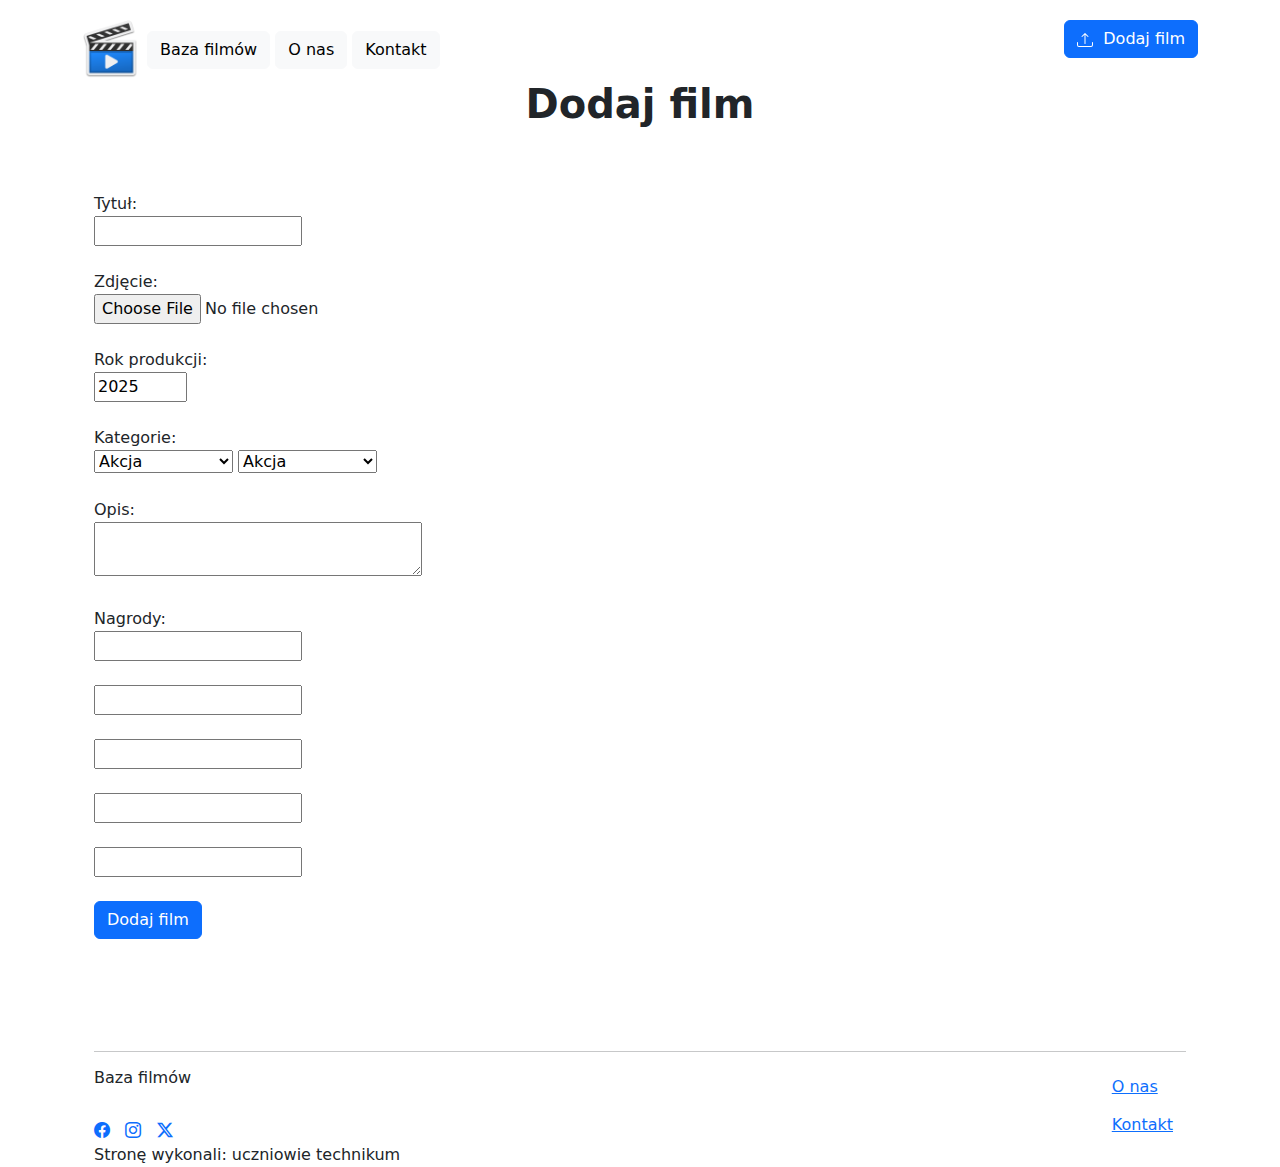
==== dodawanieFilmu.html @ c71b981d "Add files via upload" ====
<!DOCTYPE html>
<html lang="pl">
<head>
    <meta charset="UTF-8">
    <meta name="viewport" content="width=device-width, initial-scale=1.0">
    <title>Baza filmów</title>
    <link rel="shortcut icon" href="movie.png" type="image/x-icon">
    <link rel="stylesheet" href="style.css">
    <link href="https://cdn.jsdelivr.net/npm/bootstrap@5.3.3/dist/css/bootstrap.min.css" rel="stylesheet" 
    integrity="sha384-QWTKZyjpPEjISv5WaRU9OFeRpok6YctnYmDr5pNlyT2bRjXh0JMhjY6hW+ALEwIH" crossorigin="anonymous">
    <link href="https://cdn.jsdelivr.net/npm/bootstrap-icons/font/bootstrap-icons.css" rel="stylesheet">

</head>
<body>
    <div class="container">
        <header>

            <div id="TopLeft">
                <a href="index.html"><img src="movie.png" alt="logo" width="60" height="60"></a>
                <a href="index.html"><button type="button" class="btn btn-light">Baza filmów</button></a>
                <a href="o-nas.html"><button type="button" class="btn btn-light">O nas</button></a>
                <a href="kontakt.html"><button type="button" class="btn btn-light">Kontakt</button></a>
            </div>

            <div id="TopRight">
                <a class="icon-link icon-link-hover" style="--bs-icon-link-transform: translate3d(0, -.125rem, 0);" href="dodawanieFilmu.html">
                    <button type="button" class="btn btn-primary">
                    <svg xmlns="http://www.w3.org/2000/svg" width="16" height="16" fill="currentColor" class="bi bi-upload" viewBox="0 0 16 16">
                        <path d="M.5 9.9a.5.5 0 0 1 .5.5v2.5a1 1 0 0 0 1 1h12a1 1 0 0 0 1-1v-2.5a.5.5 0 0 1 1 0v2.5a2 2 0 0 1-2 2H2a2 2 0 0 1-2-2v-2.5a.5.5 0 0 1 .5-.5"/>
                        <path d="M7.646 1.146a.5.5 0 0 1 .708 0l3 3a.5.5 0 0 1-.708.708L8.5 2.707V11.5a.5.5 0 0 1-1 0V2.707L5.354 4.854a.5.5 0 1 1-.708-.708z"/>
                      </svg>
                      &nbsp;Dodaj film
                    </button>
                  </a>
            </div>

        </header>

        <div class="container mt-4 search-div">
            <div class="d-flex justify-content-center mt-3">
                <h1 class="fw-bold">Dodaj film</h1>
            </div>
        </div>

        <main>
            <div class="container">
                <form action="">
                    <label for="title">Tytuł: </label><br>
                    <input type="text" name="nowy film" id="title" required><br><br>
                    <label for="image">Zdjęcie: </label><br>
                    <input type="file" name="image" id="image" placeholder="https://example/img/nazwa.jpg" pattern="https://.*" size="30" required><br><br>
                    <label for="prodYear">Rok produkcji: </label><br>
                    <input type="number" name="nowy film" id="prodYear" min="1900" max="2099" step="1" value="2025" required ><br><br>
                    <label for="category1">Kategorie:</label><br>
                    <select name="category1" id="category1">
                        <option value="Akcja">Akcja</option> 
                        <option value="Dramat">Dramat</option>
                        <option value="Komedia">Komedia</option>
                        <option value="Horror">Horror</option>
                        <option value="Sci-Fi">Sci-Fi</option>
                        <option value="Przygodowy">Przygodowy</option>
                        <option value="Animacja">Animacja</option>
                        <option value="Thriller">Thriller</option>
                        <option value="Fantasy">Fantasy</option>
                        <option value="Romans">Romans</option>
                        <option value="Dokumentalny">Dokumentalny</option>
                        <option value="Musical">Musical</option>
                        <option value="Historyczny">Historyczny</option>
                        <option value="Western">Western</option>
                        <option value="Kryminał">Kryminał</option>
                    </select>
                    <select name="category2" id="category2">
                        <option value="Akcja">Akcja</option> 
                        <option value="Dramat">Dramat</option>
                        <option value="Komedia">Komedia</option>
                        <option value="Horror">Horror</option>
                        <option value="Sci-Fi">Sci-Fi</option>
                        <option value="Przygodowy">Przygodowy</option>
                        <option value="Animacja">Animacja</option>
                        <option value="Thriller">Thriller</option>
                        <option value="Fantasy">Fantasy</option>
                        <option value="Romans">Romans</option>
                        <option value="Dokumentalny">Dokumentalny</option>
                        <option value="Musical">Musical</option>
                        <option value="Historyczny">Historyczny</option>
                        <option value="Western">Western</option>
                        <option value="Kryminał">Kryminał</option>
                    </select><br><br>
                    <label for="description">Opis:</label><br>
                    <textarea name="description" id="description"></textarea><br><br>
                    <label for="awards">Nagrody: </label><br>
                    <input type="text" name="award1" id="award1"><br><br>
                    <input type="text" name="award2" id="award2"><br><br>
                    <input type="text" name="award3" id="award3"><br><br>
                    <input type="text" name="award4" id="award4"><br><br>
                    <input type="text" name="award5" id="award5"><br><br>
                    <button type="submit" class="btn btn-primary">Dodaj film</button>
                </form>
            </div>
        </main>

        <footer class="container mt-4">
            <br><br><br>
            <hr>
    
            <div id="BottomLeft">
                <a href="index.html" id="BazaFilmow"><h6>Baza filmów</h6></a><br>
                <a href="https://www.facebook.com/" target="_blank"><i class="bi bi-facebook"></i></a> &nbsp;
                <a href="https://www.instagram.com/" target="_blank"><i class="bi bi-instagram"></i></a> &nbsp;
                <a href="https://x.com/" target="_blank"><i class="bi bi-twitter-x"></i></a><br>
                Stronę wykonali: uczniowie technikum
            </div>
    
            <div id="BottomRight">
            <a href="o-nas.html"><button type="button" class="btn btn-link">O nas</button></a><br>
            <a href="kontakt.html"><button type="button" class="btn btn-link">Kontakt</button></a><br>
            </div>
    
        </footer>

    </div>
    
</body>
</html>
---- style.css ----
body{
    overflow-y: scroll;
}

header{
    margin-top: 20px;
}

#TopLeft{
    float: left;
}
#TopRight{
    float: right;
}
.search-div{
    clear: both;
}
.search-bar {
    background-color: #f8f9fa !important; 
    border-radius: 20px;
    max-width: 400px;
    position: relative;
}

.search-bar input {
    border-radius: 20px !important;
    background-color: #f8f9fa !important; 
    border: none; 
}

.search-bar input:focus {
    border-radius: 20px !important;
    background-color: #f8f9fa !important; 
    box-shadow: none !important; 
    outline: none !important; 
}

.search-bar .input-group-text {
    border-radius: 20px !important;
    background-color: #f8f9fa !important; 
    border: none;
}
.dropdown {
    position: relative; 
}

#categoryList {
    clear: both;
    position: absolute;
    top: 100%;
    left: 0;
    background-color: white;
    border-radius: 5px;
    box-shadow: 0px 4px 6px rgba(0, 0, 0, 0.1);
    padding: 10px;
    min-width: 150px;
    z-index: 9999; 
    display: none;
    border: 2px solid black;
}


#categoryList a {
    display: block;
    padding: 8px 12px;
    text-decoration: none;
    color: black;
}

#categoryList a:hover {
    background-color: #f0f0f0;
}


#lens{
    border: none;
    background-color: #f8f9fa;
}



main{
    margin-top: 5%;
}


.OddMovies{
    float: left;
}
.MovieH5{
    float: left;
}
.MovieControls{
    float: right;
    border: none;
    background-color: white;
    margin: 1%;
}

.OddMovieDesc{
    float: right ;
}

.EvenMovies{
    clear: both;
    float: right;
}
.EvenMoviesDesc{
    float: left;
}

.Movies {
    text-decoration: none;
    color: inherit;
}
.UserRatings{
    color: gold;
}

.rating input {
    display: none;
}
.rating label {
    font-size: 30px;
    color: gray;
    cursor: pointer;
}
.rating input:checked ~ label {
    color: gold;
}
.oceny{
    clear: both;
    text-align: center;
}
footer{
    clear: both;
    
}

#BottomLeft{
    clear: both;
    float: left;
}
#BazaFilmow{
    text-decoration: none;
    color: inherit;
}

#BottomRight{
    float: right;
}

.MoviePhotos{
    width: 100%;
    height: 50%;
}
#description{
    width: 30%;

}
#movPhoto {
    width:200px;
    height: 290px;
}
#yearSearch {
    text-align: center;
}
.OddMoviesSearch {
    float: left;
    margin-right: 30px;
}
.OddMoviesDescSearch {
    float: right;
}
#descPara {
    font-weight:600;
}
#cat1, #cat2 {
    font-weight: normal;
    text-align: center;
    font-size: 15px;
}
#filmTitle {
    text-align: center;
}
.container.OddMoviesSearch {
    float: left;
}
.container.OddMoviesDescSearch {
    float: right;
}
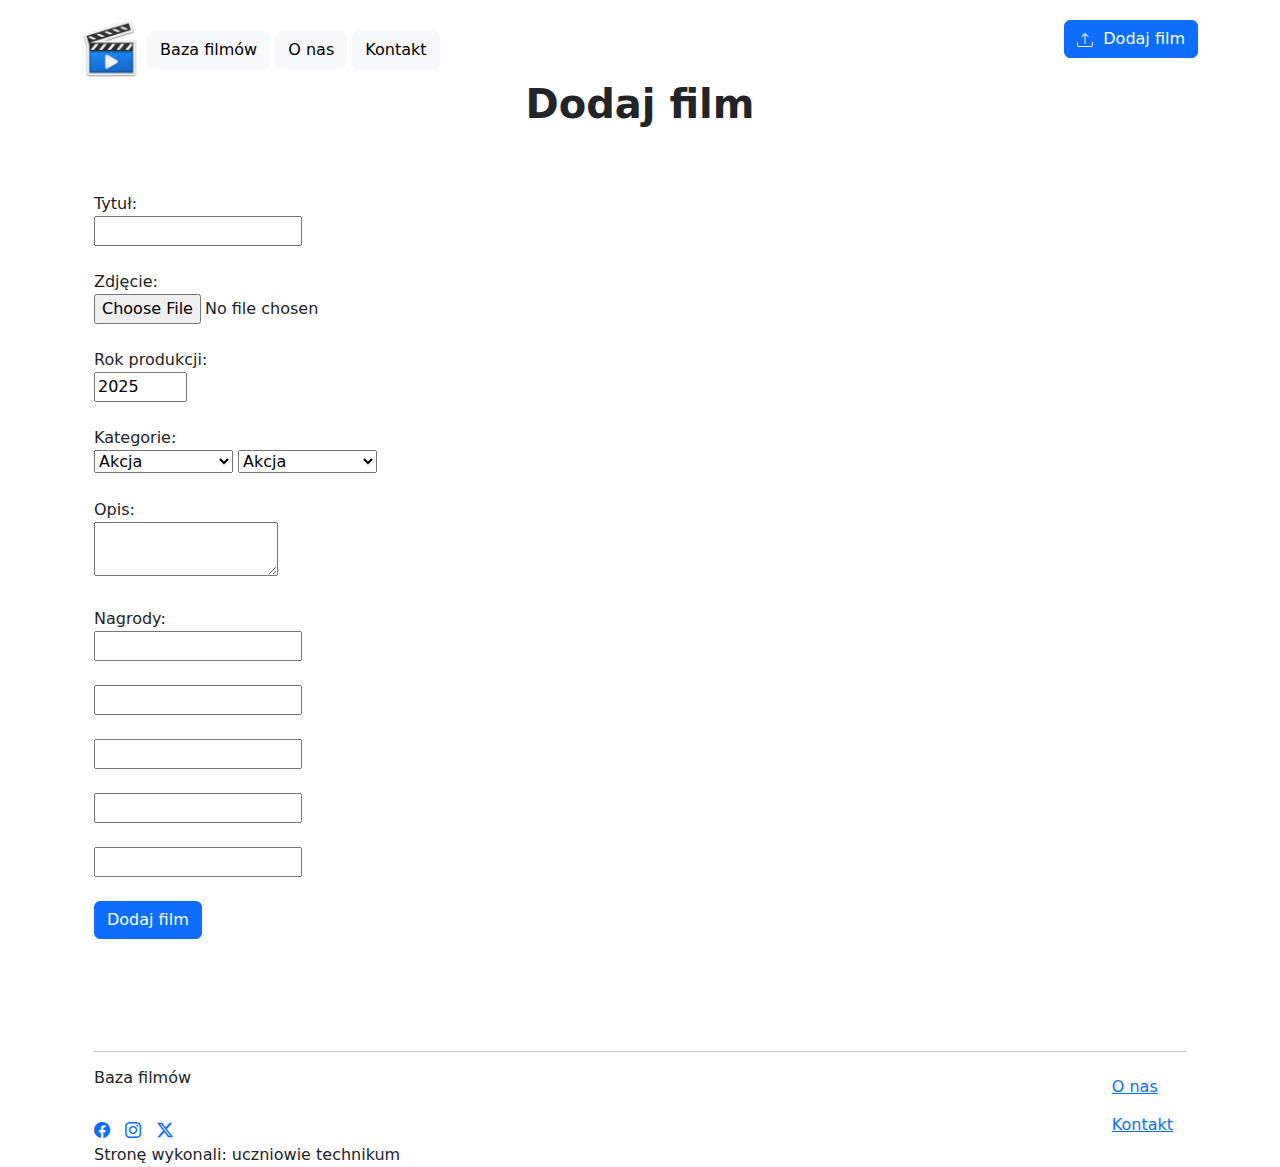
==== commit 500c15ed: "dynamic site content" ====
--- a/dodawanieFilmu.html
+++ b/dodawanieFilmu.html
@@ -1,124 +1,124 @@
-<!DOCTYPE html>
-<html lang="pl">
-<head>
-    <meta charset="UTF-8">
-    <meta name="viewport" content="width=device-width, initial-scale=1.0">
-    <title>Baza filmów</title>
-    <link rel="shortcut icon" href="movie.png" type="image/x-icon">
-    <link rel="stylesheet" href="style.css">
-    <link href="https://cdn.jsdelivr.net/npm/bootstrap@5.3.3/dist/css/bootstrap.min.css" rel="stylesheet" 
-    integrity="sha384-QWTKZyjpPEjISv5WaRU9OFeRpok6YctnYmDr5pNlyT2bRjXh0JMhjY6hW+ALEwIH" crossorigin="anonymous">
-    <link href="https://cdn.jsdelivr.net/npm/bootstrap-icons/font/bootstrap-icons.css" rel="stylesheet">
-
-</head>
-<body>
-    <div class="container">
-        <header>
-
-            <div id="TopLeft">
-                <a href="index.html"><img src="movie.png" alt="logo" width="60" height="60"></a>
-                <a href="index.html"><button type="button" class="btn btn-light">Baza filmów</button></a>
-                <a href="o-nas.html"><button type="button" class="btn btn-light">O nas</button></a>
-                <a href="kontakt.html"><button type="button" class="btn btn-light">Kontakt</button></a>
-            </div>
-
-            <div id="TopRight">
-                <a class="icon-link icon-link-hover" style="--bs-icon-link-transform: translate3d(0, -.125rem, 0);" href="dodawanieFilmu.html">
-                    <button type="button" class="btn btn-primary">
-                    <svg xmlns="http://www.w3.org/2000/svg" width="16" height="16" fill="currentColor" class="bi bi-upload" viewBox="0 0 16 16">
-                        <path d="M.5 9.9a.5.5 0 0 1 .5.5v2.5a1 1 0 0 0 1 1h12a1 1 0 0 0 1-1v-2.5a.5.5 0 0 1 1 0v2.5a2 2 0 0 1-2 2H2a2 2 0 0 1-2-2v-2.5a.5.5 0 0 1 .5-.5"/>
-                        <path d="M7.646 1.146a.5.5 0 0 1 .708 0l3 3a.5.5 0 0 1-.708.708L8.5 2.707V11.5a.5.5 0 0 1-1 0V2.707L5.354 4.854a.5.5 0 1 1-.708-.708z"/>
-                      </svg>
-                      &nbsp;Dodaj film
-                    </button>
-                  </a>
-            </div>
-
-        </header>
-
-        <div class="container mt-4 search-div">
-            <div class="d-flex justify-content-center mt-3">
-                <h1 class="fw-bold">Dodaj film</h1>
-            </div>
-        </div>
-
-        <main>
-            <div class="container">
-                <form action="">
-                    <label for="title">Tytuł: </label><br>
-                    <input type="text" name="nowy film" id="title" required><br><br>
-                    <label for="image">Zdjęcie: </label><br>
-                    <input type="file" name="image" id="image" placeholder="https://example/img/nazwa.jpg" pattern="https://.*" size="30" required><br><br>
-                    <label for="prodYear">Rok produkcji: </label><br>
-                    <input type="number" name="nowy film" id="prodYear" min="1900" max="2099" step="1" value="2025" required ><br><br>
-                    <label for="category1">Kategorie:</label><br>
-                    <select name="category1" id="category1">
-                        <option value="Akcja">Akcja</option> 
-                        <option value="Dramat">Dramat</option>
-                        <option value="Komedia">Komedia</option>
-                        <option value="Horror">Horror</option>
-                        <option value="Sci-Fi">Sci-Fi</option>
-                        <option value="Przygodowy">Przygodowy</option>
-                        <option value="Animacja">Animacja</option>
-                        <option value="Thriller">Thriller</option>
-                        <option value="Fantasy">Fantasy</option>
-                        <option value="Romans">Romans</option>
-                        <option value="Dokumentalny">Dokumentalny</option>
-                        <option value="Musical">Musical</option>
-                        <option value="Historyczny">Historyczny</option>
-                        <option value="Western">Western</option>
-                        <option value="Kryminał">Kryminał</option>
-                    </select>
-                    <select name="category2" id="category2">
-                        <option value="Akcja">Akcja</option> 
-                        <option value="Dramat">Dramat</option>
-                        <option value="Komedia">Komedia</option>
-                        <option value="Horror">Horror</option>
-                        <option value="Sci-Fi">Sci-Fi</option>
-                        <option value="Przygodowy">Przygodowy</option>
-                        <option value="Animacja">Animacja</option>
-                        <option value="Thriller">Thriller</option>
-                        <option value="Fantasy">Fantasy</option>
-                        <option value="Romans">Romans</option>
-                        <option value="Dokumentalny">Dokumentalny</option>
-                        <option value="Musical">Musical</option>
-                        <option value="Historyczny">Historyczny</option>
-                        <option value="Western">Western</option>
-                        <option value="Kryminał">Kryminał</option>
-                    </select><br><br>
-                    <label for="description">Opis:</label><br>
-                    <textarea name="description" id="description"></textarea><br><br>
-                    <label for="awards">Nagrody: </label><br>
-                    <input type="text" name="award1" id="award1"><br><br>
-                    <input type="text" name="award2" id="award2"><br><br>
-                    <input type="text" name="award3" id="award3"><br><br>
-                    <input type="text" name="award4" id="award4"><br><br>
-                    <input type="text" name="award5" id="award5"><br><br>
-                    <button type="submit" class="btn btn-primary">Dodaj film</button>
-                </form>
-            </div>
-        </main>
-
-        <footer class="container mt-4">
-            <br><br><br>
-            <hr>
-    
-            <div id="BottomLeft">
-                <a href="index.html" id="BazaFilmow"><h6>Baza filmów</h6></a><br>
-                <a href="https://www.facebook.com/" target="_blank"><i class="bi bi-facebook"></i></a> &nbsp;
-                <a href="https://www.instagram.com/" target="_blank"><i class="bi bi-instagram"></i></a> &nbsp;
-                <a href="https://x.com/" target="_blank"><i class="bi bi-twitter-x"></i></a><br>
-                Stronę wykonali: uczniowie technikum
-            </div>
-    
-            <div id="BottomRight">
-            <a href="o-nas.html"><button type="button" class="btn btn-link">O nas</button></a><br>
-            <a href="kontakt.html"><button type="button" class="btn btn-link">Kontakt</button></a><br>
-            </div>
-    
-        </footer>
-
-    </div>
-    
-</body>
-</html>
+<!DOCTYPE html>
+<html lang="pl">
+<head>
+    <meta charset="UTF-8">
+    <meta name="viewport" content="width=device-width, initial-scale=1.0">
+    <title>Baza filmów</title>
+    <link rel="shortcut icon" href="movie.png" type="image/x-icon">
+    <link rel="stylesheet" href="style.css">
+    <link href="https://cdn.jsdelivr.net/npm/bootstrap@5.3.3/dist/css/bootstrap.min.css" rel="stylesheet" 
+    integrity="sha384-QWTKZyjpPEjISv5WaRU9OFeRpok6YctnYmDr5pNlyT2bRjXh0JMhjY6hW+ALEwIH" crossorigin="anonymous">
+    <link href="https://cdn.jsdelivr.net/npm/bootstrap-icons/font/bootstrap-icons.css" rel="stylesheet">
+
+</head>
+<body>
+    <div class="container">
+        <header>
+
+            <div id="TopLeft">
+                <a href="index.html"><img src="movie.png" alt="logo" width="60" height="60"></a>
+                <a href="index.html"><button type="button" class="btn btn-light">Baza filmów</button></a>
+                <a href="o-nas.html"><button type="button" class="btn btn-light">O nas</button></a>
+                <a href="kontakt.html"><button type="button" class="btn btn-light">Kontakt</button></a>
+            </div>
+
+            <div id="TopRight">
+                <a class="icon-link icon-link-hover" style="--bs-icon-link-transform: translate3d(0, -.125rem, 0);" href="dodawanieFilmu.html">
+                    <button type="button" class="btn btn-primary">
+                    <svg xmlns="http://www.w3.org/2000/svg" width="16" height="16" fill="currentColor" class="bi bi-upload" viewBox="0 0 16 16">
+                        <path d="M.5 9.9a.5.5 0 0 1 .5.5v2.5a1 1 0 0 0 1 1h12a1 1 0 0 0 1-1v-2.5a.5.5 0 0 1 1 0v2.5a2 2 0 0 1-2 2H2a2 2 0 0 1-2-2v-2.5a.5.5 0 0 1 .5-.5"/>
+                        <path d="M7.646 1.146a.5.5 0 0 1 .708 0l3 3a.5.5 0 0 1-.708.708L8.5 2.707V11.5a.5.5 0 0 1-1 0V2.707L5.354 4.854a.5.5 0 1 1-.708-.708z"/>
+                      </svg>
+                      &nbsp;Dodaj film
+                    </button>
+                  </a>
+            </div>
+
+        </header>
+
+        <div class="container mt-4 search-div">
+            <div class="d-flex justify-content-center mt-3">
+                <h1 class="fw-bold">Dodaj film</h1>
+            </div>
+        </div>
+
+        <main>
+            <div class="container">
+                <form action="">
+                    <label for="title">Tytuł: </label><br>
+                    <input type="text" name="nowy film" id="title" required><br><br>
+                    <label for="image">Zdjęcie: </label><br>
+                    <input type="file" name="image" id="image" placeholder="https://example/img/nazwa.jpg" pattern="https://.*" size="30" required><br><br>
+                    <label for="prodYear">Rok produkcji: </label><br>
+                    <input type="number" name="nowy film" id="prodYear" min="1900" max="2099" step="1" value="2025" required ><br><br>
+                    <label for="category1">Kategorie:</label><br>
+                    <select name="category1" id="category1">
+                        <option value="Akcja">Akcja</option> 
+                        <option value="Dramat">Dramat</option>
+                        <option value="Komedia">Komedia</option>
+                        <option value="Horror">Horror</option>
+                        <option value="Sci-Fi">Sci-Fi</option>
+                        <option value="Przygodowy">Przygodowy</option>
+                        <option value="Animacja">Animacja</option>
+                        <option value="Thriller">Thriller</option>
+                        <option value="Fantasy">Fantasy</option>
+                        <option value="Romans">Romans</option>
+                        <option value="Dokumentalny">Dokumentalny</option>
+                        <option value="Musical">Musical</option>
+                        <option value="Historyczny">Historyczny</option>
+                        <option value="Western">Western</option>
+                        <option value="Kryminał">Kryminał</option>
+                    </select>
+                    <select name="category2" id="category2">
+                        <option value="Akcja">Akcja</option> 
+                        <option value="Dramat">Dramat</option>
+                        <option value="Komedia">Komedia</option>
+                        <option value="Horror">Horror</option>
+                        <option value="Sci-Fi">Sci-Fi</option>
+                        <option value="Przygodowy">Przygodowy</option>
+                        <option value="Animacja">Animacja</option>
+                        <option value="Thriller">Thriller</option>
+                        <option value="Fantasy">Fantasy</option>
+                        <option value="Romans">Romans</option>
+                        <option value="Dokumentalny">Dokumentalny</option>
+                        <option value="Musical">Musical</option>
+                        <option value="Historyczny">Historyczny</option>
+                        <option value="Western">Western</option>
+                        <option value="Kryminał">Kryminał</option>
+                    </select><br><br>
+                    <label for="description">Opis:</label><br>
+                    <textarea name="description" id="description"></textarea><br><br>
+                    <label for="awards">Nagrody: </label><br>
+                    <input type="text" name="award1" id="award1"><br><br>
+                    <input type="text" name="award2" id="award2"><br><br>
+                    <input type="text" name="award3" id="award3"><br><br>
+                    <input type="text" name="award4" id="award4"><br><br>
+                    <input type="text" name="award5" id="award5"><br><br>
+                    <button type="submit" class="btn btn-primary">Dodaj film</button>
+                </form>
+            </div>
+        </main>
+
+        <footer class="container mt-4">
+            <br><br><br>
+            <hr>
+    
+            <div id="BottomLeft">
+                <a href="index.html" id="BazaFilmow"><h6>Baza filmów</h6></a><br>
+                <a href="https://www.facebook.com/" target="_blank"><i class="bi bi-facebook"></i></a> &nbsp;
+                <a href="https://www.instagram.com/" target="_blank"><i class="bi bi-instagram"></i></a> &nbsp;
+                <a href="https://x.com/" target="_blank"><i class="bi bi-twitter-x"></i></a><br>
+                Stronę wykonali: uczniowie technikum
+            </div>
+    
+            <div id="BottomRight">
+            <a href="o-nas.html"><button type="button" class="btn btn-link">O nas</button></a><br>
+            <a href="kontakt.html"><button type="button" class="btn btn-link">Kontakt</button></a><br>
+            </div>
+    
+        </footer>
+
+    </div>
+    
+</body>
+</html>
--- a/style.css
+++ b/style.css
@@ -1,191 +1,188 @@
-body{
-    overflow-y: scroll;
-}
-
-header{
-    margin-top: 20px;
-}
-
-#TopLeft{
-    float: left;
-}
-#TopRight{
-    float: right;
-}
-.search-div{
-    clear: both;
-}
-.search-bar {
-    background-color: #f8f9fa !important; 
-    border-radius: 20px;
-    max-width: 400px;
-    position: relative;
-}
-
-.search-bar input {
-    border-radius: 20px !important;
-    background-color: #f8f9fa !important; 
-    border: none; 
-}
-
-.search-bar input:focus {
-    border-radius: 20px !important;
-    background-color: #f8f9fa !important; 
-    box-shadow: none !important; 
-    outline: none !important; 
-}
-
-.search-bar .input-group-text {
-    border-radius: 20px !important;
-    background-color: #f8f9fa !important; 
-    border: none;
-}
-.dropdown {
-    position: relative; 
-}
-
-#categoryList {
-    clear: both;
-    position: absolute;
-    top: 100%;
-    left: 0;
-    background-color: white;
-    border-radius: 5px;
-    box-shadow: 0px 4px 6px rgba(0, 0, 0, 0.1);
-    padding: 10px;
-    min-width: 150px;
-    z-index: 9999; 
-    display: none;
-    border: 2px solid black;
-}
-
-
-#categoryList a {
-    display: block;
-    padding: 8px 12px;
-    text-decoration: none;
-    color: black;
-}
-
-#categoryList a:hover {
-    background-color: #f0f0f0;
-}
-
-
-#lens{
-    border: none;
-    background-color: #f8f9fa;
-}
-
-
-
-main{
-    margin-top: 5%;
-}
-
-
-.OddMovies{
-    float: left;
-}
-.MovieH5{
-    float: left;
-}
-.MovieControls{
-    float: right;
-    border: none;
-    background-color: white;
-    margin: 1%;
-}
-
-.OddMovieDesc{
-    float: right ;
-}
-
-.EvenMovies{
-    clear: both;
-    float: right;
-}
-.EvenMoviesDesc{
-    float: left;
-}
-
-.Movies {
-    text-decoration: none;
-    color: inherit;
-}
-.UserRatings{
-    color: gold;
-}
-
-.rating input {
-    display: none;
-}
-.rating label {
-    font-size: 30px;
-    color: gray;
-    cursor: pointer;
-}
-.rating input:checked ~ label {
-    color: gold;
-}
-.oceny{
-    clear: both;
-    text-align: center;
-}
-footer{
-    clear: both;
-    
-}
-
-#BottomLeft{
-    clear: both;
-    float: left;
-}
-#BazaFilmow{
-    text-decoration: none;
-    color: inherit;
-}
-
-#BottomRight{
-    float: right;
-}
-
-.MoviePhotos{
-    width: 100%;
-    height: 50%;
-}
-#description{
-    width: 30%;
-
-}
-#movPhoto {
-    width:200px;
-    height: 290px;
-}
-#yearSearch {
-    text-align: center;
-}
-.OddMoviesSearch {
-    float: left;
-    margin-right: 30px;
-}
-.OddMoviesDescSearch {
-    float: right;
-}
-#descPara {
-    font-weight:600;
-}
-#cat1, #cat2 {
-    font-weight: normal;
-    text-align: center;
-    font-size: 15px;
-}
-#filmTitle {
-    text-align: center;
-}
-.container.OddMoviesSearch {
-    float: left;
-}
-.container.OddMoviesDescSearch {
-    float: right;
-}+body{
+    overflow-y: scroll;
+}
+
+header{
+    margin-top: 20px;
+}
+
+#TopLeft{
+    float: left;
+}
+#TopRight{
+    float: right;
+}
+.search-div{
+    clear: both;
+}
+.search-bar {
+    background-color: #f8f9fa !important; 
+    border-radius: 20px;
+    max-width: 400px;
+    position: relative;
+}
+
+.search-bar input {
+    border-radius: 20px !important;
+    background-color: #f8f9fa !important; 
+    border: none; 
+}
+
+.search-bar input:focus {
+    border-radius: 20px !important;
+    background-color: #f8f9fa !important; 
+    box-shadow: none !important; 
+    outline: none !important; 
+}
+
+.search-bar .input-group-text {
+    border-radius: 20px !important;
+    background-color: #f8f9fa !important; 
+    border: none;
+}
+.dropdown {
+    position: relative; 
+}
+
+#categoryList {
+    clear: both;
+    position: absolute;
+    top: 100%;
+    left: 0;
+    background-color: white;
+    border-radius: 5px;
+    box-shadow: 0px 4px 6px rgba(0, 0, 0, 0.1);
+    padding: 10px;
+    min-width: 150px;
+    z-index: 9999; 
+    display: none;
+    border: 2px solid black;
+}
+
+
+#categoryList a {
+    display: block;
+    padding: 8px 12px;
+    text-decoration: none;
+    color: black;
+}
+
+#categoryList a:hover {
+    background-color: #f0f0f0;
+}
+
+
+#lens{
+    border: none;
+    background-color: #f8f9fa;
+}
+
+
+
+main{
+    margin-top: 5%;
+}
+
+
+.OddMovies{
+    float: left;
+    margin-right: 30px;
+}
+.MovieH5{
+    float: left;
+}
+.MovieControls{
+    float: right;
+    border: none;
+    background-color: white;
+    margin: 1%;
+}
+
+.OddMovieDesc{
+    float: right ;
+}
+
+.EvenMovies{
+    clear: both;
+    float: right;
+}
+.EvenMoviesDesc{
+    float: left;
+}
+
+.Movies {
+    text-decoration: none;
+    color: inherit;
+}
+.UserRatings{
+    color: gold;
+}
+
+.rating {
+    direction:ltr;
+    display: flex;
+    flex-direction: row-reverse;
+    justify-content: center;
+}
+
+.rating input {
+    display: none;
+}
+
+.rating label {
+    font-size: 2rem;
+    color: gray;
+    cursor: pointer;
+}
+
+.rating input:checked ~ label,
+.rating input:checked + label {
+    color: gold;
+}
+
+.rating label:hover,
+.rating label:hover ~ label {
+    color: gold;
+}
+.oceny{
+    clear: both;
+    text-align: center;
+}
+footer{
+    clear: both;
+    
+}
+
+#BottomLeft{
+    clear: both;
+    float: left;
+}
+#BazaFilmow{
+    text-decoration: none;
+    color: inherit;
+}
+
+#BottomRight{
+    float: right;
+}
+.MoviePhotos {
+    width:200px;
+    height: 290px;
+}
+.prodYear {
+    text-align: center;
+}
+
+.film-title {
+    text-align: center;
+    
+}
+.film-desc {
+    float: right;
+}
+.categories {
+    text-align: center;
+}
+.film-desc {
+    font-weight: 600;
+}
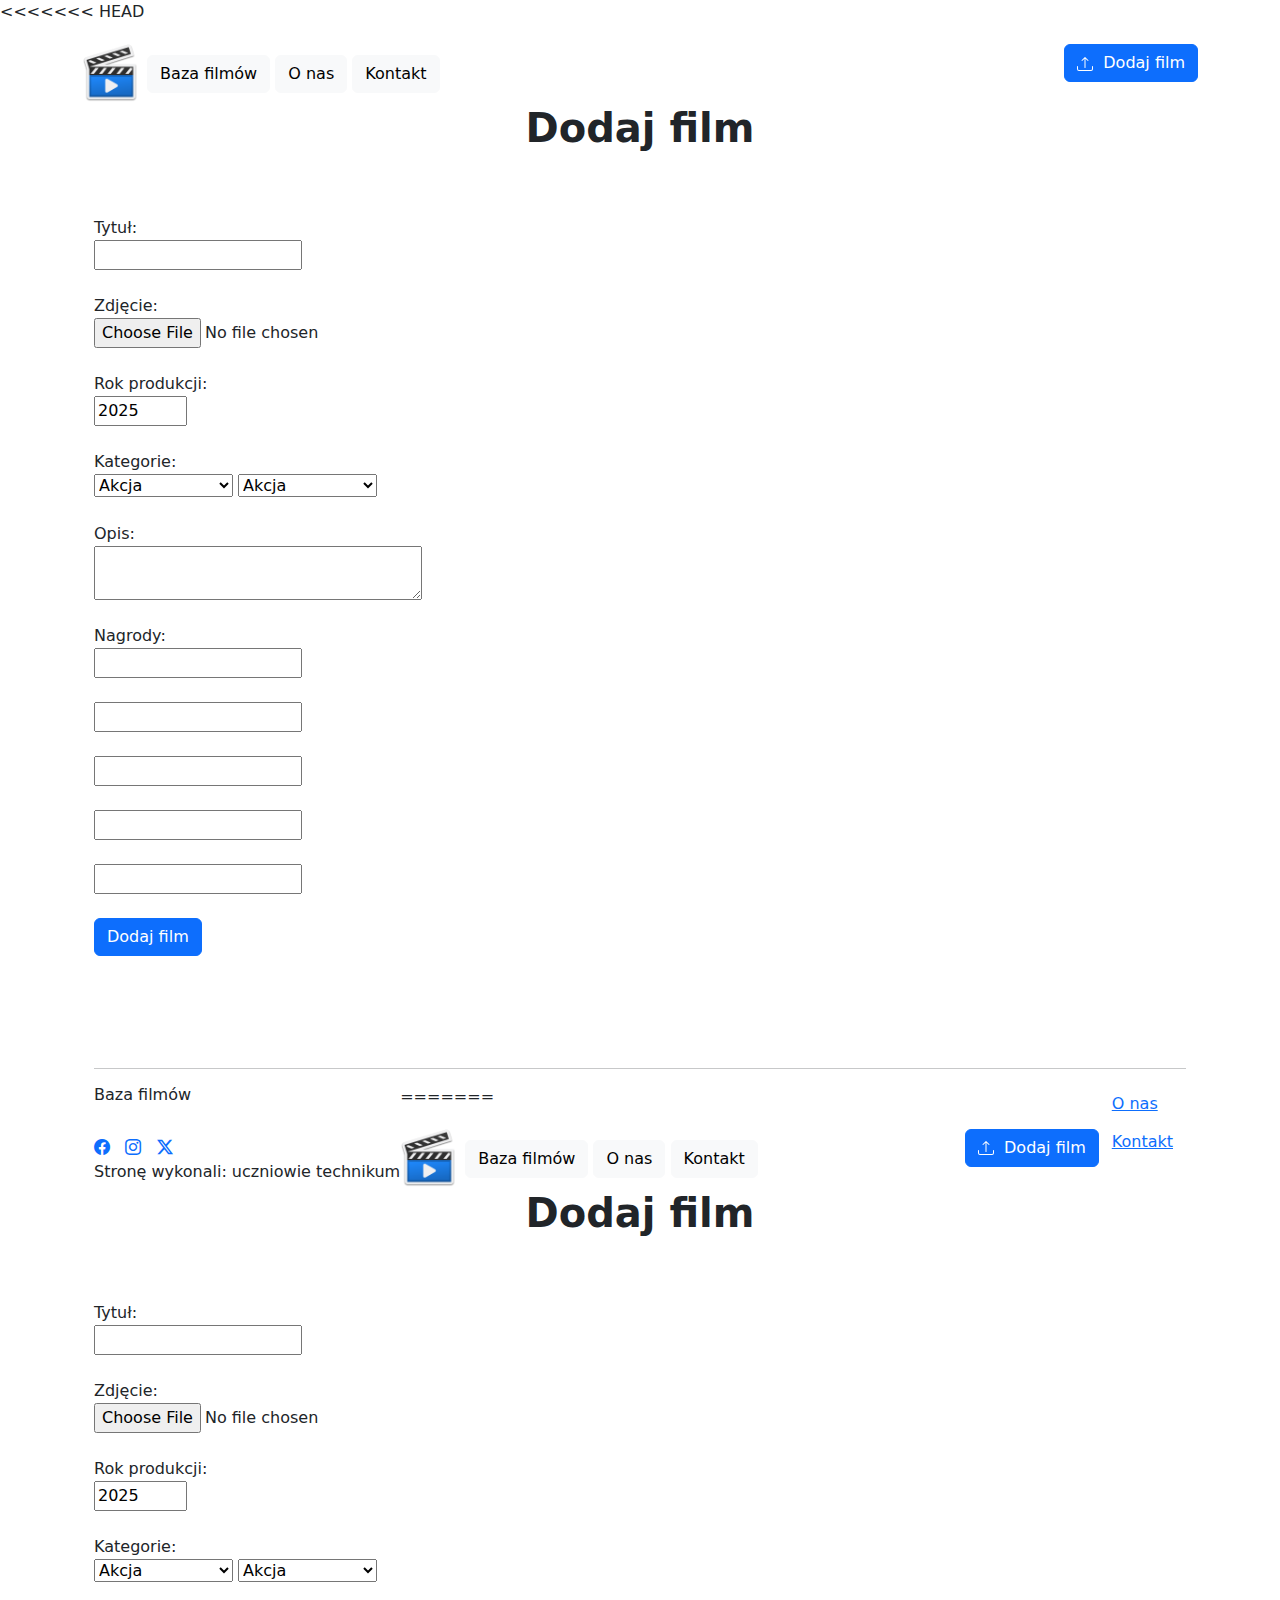
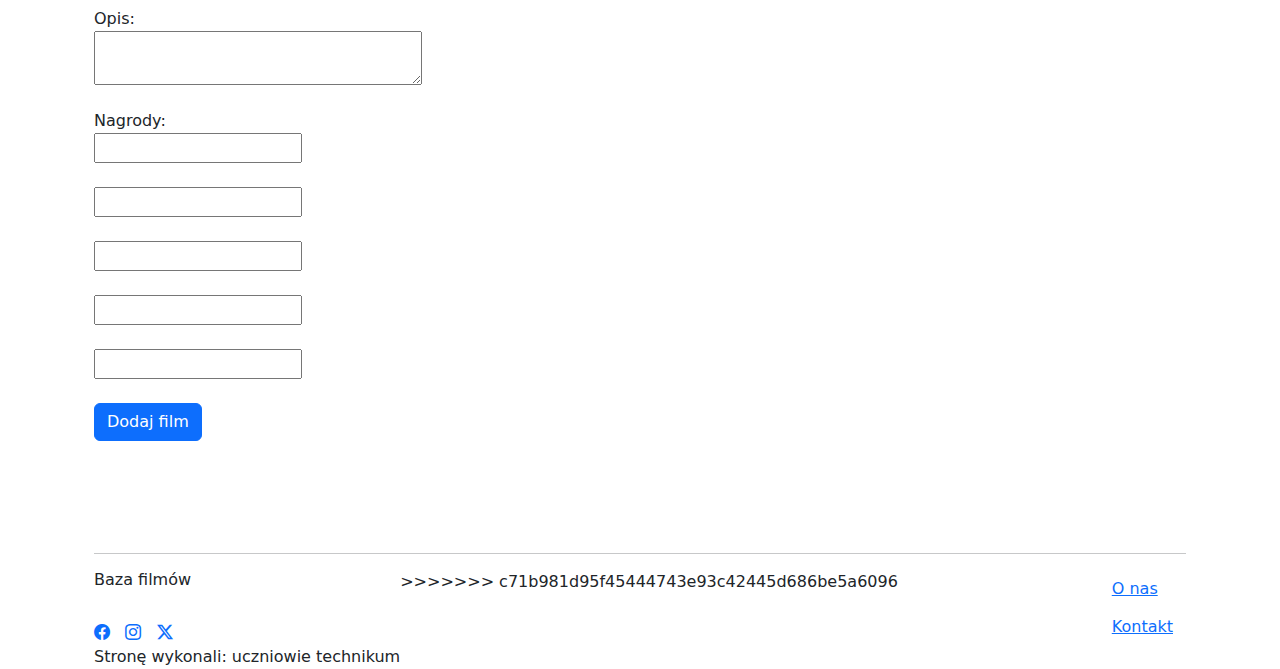
==== commit aaf53e19: "dynamic site content" ====
--- a/dodawanieFilmu.html
+++ b/dodawanieFilmu.html
@@ -1,3 +1,4 @@
+<<<<<<< HEAD
 <!DOCTYPE html>
 <html lang="pl">
 <head>
@@ -122,3 +123,129 @@
     
 </body>
 </html>
+=======
+<!DOCTYPE html>
+<html lang="pl">
+<head>
+    <meta charset="UTF-8">
+    <meta name="viewport" content="width=device-width, initial-scale=1.0">
+    <title>Baza filmów</title>
+    <link rel="shortcut icon" href="movie.png" type="image/x-icon">
+    <link rel="stylesheet" href="style.css">
+    <link href="https://cdn.jsdelivr.net/npm/bootstrap@5.3.3/dist/css/bootstrap.min.css" rel="stylesheet" 
+    integrity="sha384-QWTKZyjpPEjISv5WaRU9OFeRpok6YctnYmDr5pNlyT2bRjXh0JMhjY6hW+ALEwIH" crossorigin="anonymous">
+    <link href="https://cdn.jsdelivr.net/npm/bootstrap-icons/font/bootstrap-icons.css" rel="stylesheet">
+
+</head>
+<body>
+    <div class="container">
+        <header>
+
+            <div id="TopLeft">
+                <a href="index.html"><img src="movie.png" alt="logo" width="60" height="60"></a>
+                <a href="index.html"><button type="button" class="btn btn-light">Baza filmów</button></a>
+                <a href="o-nas.html"><button type="button" class="btn btn-light">O nas</button></a>
+                <a href="kontakt.html"><button type="button" class="btn btn-light">Kontakt</button></a>
+            </div>
+
+            <div id="TopRight">
+                <a class="icon-link icon-link-hover" style="--bs-icon-link-transform: translate3d(0, -.125rem, 0);" href="dodawanieFilmu.html">
+                    <button type="button" class="btn btn-primary">
+                    <svg xmlns="http://www.w3.org/2000/svg" width="16" height="16" fill="currentColor" class="bi bi-upload" viewBox="0 0 16 16">
+                        <path d="M.5 9.9a.5.5 0 0 1 .5.5v2.5a1 1 0 0 0 1 1h12a1 1 0 0 0 1-1v-2.5a.5.5 0 0 1 1 0v2.5a2 2 0 0 1-2 2H2a2 2 0 0 1-2-2v-2.5a.5.5 0 0 1 .5-.5"/>
+                        <path d="M7.646 1.146a.5.5 0 0 1 .708 0l3 3a.5.5 0 0 1-.708.708L8.5 2.707V11.5a.5.5 0 0 1-1 0V2.707L5.354 4.854a.5.5 0 1 1-.708-.708z"/>
+                      </svg>
+                      &nbsp;Dodaj film
+                    </button>
+                  </a>
+            </div>
+
+        </header>
+
+        <div class="container mt-4 search-div">
+            <div class="d-flex justify-content-center mt-3">
+                <h1 class="fw-bold">Dodaj film</h1>
+            </div>
+        </div>
+
+        <main>
+            <div class="container">
+                <form action="">
+                    <label for="title">Tytuł: </label><br>
+                    <input type="text" name="nowy film" id="title" required><br><br>
+                    <label for="image">Zdjęcie: </label><br>
+                    <input type="file" name="image" id="image" placeholder="https://example/img/nazwa.jpg" pattern="https://.*" size="30" required><br><br>
+                    <label for="prodYear">Rok produkcji: </label><br>
+                    <input type="number" name="nowy film" id="prodYear" min="1900" max="2099" step="1" value="2025" required ><br><br>
+                    <label for="category1">Kategorie:</label><br>
+                    <select name="category1" id="category1">
+                        <option value="Akcja">Akcja</option> 
+                        <option value="Dramat">Dramat</option>
+                        <option value="Komedia">Komedia</option>
+                        <option value="Horror">Horror</option>
+                        <option value="Sci-Fi">Sci-Fi</option>
+                        <option value="Przygodowy">Przygodowy</option>
+                        <option value="Animacja">Animacja</option>
+                        <option value="Thriller">Thriller</option>
+                        <option value="Fantasy">Fantasy</option>
+                        <option value="Romans">Romans</option>
+                        <option value="Dokumentalny">Dokumentalny</option>
+                        <option value="Musical">Musical</option>
+                        <option value="Historyczny">Historyczny</option>
+                        <option value="Western">Western</option>
+                        <option value="Kryminał">Kryminał</option>
+                    </select>
+                    <select name="category2" id="category2">
+                        <option value="Akcja">Akcja</option> 
+                        <option value="Dramat">Dramat</option>
+                        <option value="Komedia">Komedia</option>
+                        <option value="Horror">Horror</option>
+                        <option value="Sci-Fi">Sci-Fi</option>
+                        <option value="Przygodowy">Przygodowy</option>
+                        <option value="Animacja">Animacja</option>
+                        <option value="Thriller">Thriller</option>
+                        <option value="Fantasy">Fantasy</option>
+                        <option value="Romans">Romans</option>
+                        <option value="Dokumentalny">Dokumentalny</option>
+                        <option value="Musical">Musical</option>
+                        <option value="Historyczny">Historyczny</option>
+                        <option value="Western">Western</option>
+                        <option value="Kryminał">Kryminał</option>
+                    </select><br><br>
+                    <label for="description">Opis:</label><br>
+                    <textarea name="description" id="description"></textarea><br><br>
+                    <label for="awards">Nagrody: </label><br>
+                    <input type="text" name="award1" id="award1"><br><br>
+                    <input type="text" name="award2" id="award2"><br><br>
+                    <input type="text" name="award3" id="award3"><br><br>
+                    <input type="text" name="award4" id="award4"><br><br>
+                    <input type="text" name="award5" id="award5"><br><br>
+                    <button type="submit" class="btn btn-primary">Dodaj film</button>
+                </form>
+            </div>
+        </main>
+
+        <footer class="container mt-4">
+            <br><br><br>
+            <hr>
+    
+            <div id="BottomLeft">
+                <a href="index.html" id="BazaFilmow"><h6>Baza filmów</h6></a><br>
+                <a href="https://www.facebook.com/" target="_blank"><i class="bi bi-facebook"></i></a> &nbsp;
+                <a href="https://www.instagram.com/" target="_blank"><i class="bi bi-instagram"></i></a> &nbsp;
+                <a href="https://x.com/" target="_blank"><i class="bi bi-twitter-x"></i></a><br>
+                Stronę wykonali: uczniowie technikum
+            </div>
+    
+            <div id="BottomRight">
+            <a href="o-nas.html"><button type="button" class="btn btn-link">O nas</button></a><br>
+            <a href="kontakt.html"><button type="button" class="btn btn-link">Kontakt</button></a><br>
+            </div>
+    
+        </footer>
+
+    </div>
+    
+</body>
+</html>
+>>>>>>> c71b981d95f45444743e93c42445d686be5a6096
--- a/style.css
+++ b/style.css
@@ -1,3 +1,4 @@
+<<<<<<< HEAD
 body{
     overflow-y: scroll;
 }
@@ -186,3 +187,196 @@
 .film-desc {
     font-weight: 600;
 }
+=======
+body{
+    overflow-y: scroll;
+}
+
+header{
+    margin-top: 20px;
+}
+
+#TopLeft{
+    float: left;
+}
+#TopRight{
+    float: right;
+}
+.search-div{
+    clear: both;
+}
+.search-bar {
+    background-color: #f8f9fa !important; 
+    border-radius: 20px;
+    max-width: 400px;
+    position: relative;
+}
+
+.search-bar input {
+    border-radius: 20px !important;
+    background-color: #f8f9fa !important; 
+    border: none; 
+}
+
+.search-bar input:focus {
+    border-radius: 20px !important;
+    background-color: #f8f9fa !important; 
+    box-shadow: none !important; 
+    outline: none !important; 
+}
+
+.search-bar .input-group-text {
+    border-radius: 20px !important;
+    background-color: #f8f9fa !important; 
+    border: none;
+}
+.dropdown {
+    position: relative; 
+}
+
+#categoryList {
+    clear: both;
+    position: absolute;
+    top: 100%;
+    left: 0;
+    background-color: white;
+    border-radius: 5px;
+    box-shadow: 0px 4px 6px rgba(0, 0, 0, 0.1);
+    padding: 10px;
+    min-width: 150px;
+    z-index: 9999; 
+    display: none;
+    border: 2px solid black;
+}
+
+
+#categoryList a {
+    display: block;
+    padding: 8px 12px;
+    text-decoration: none;
+    color: black;
+}
+
+#categoryList a:hover {
+    background-color: #f0f0f0;
+}
+
+
+#lens{
+    border: none;
+    background-color: #f8f9fa;
+}
+
+
+
+main{
+    margin-top: 5%;
+}
+
+
+.OddMovies{
+    float: left;
+}
+.MovieH5{
+    float: left;
+}
+.MovieControls{
+    float: right;
+    border: none;
+    background-color: white;
+    margin: 1%;
+}
+
+.OddMovieDesc{
+    float: right ;
+}
+
+.EvenMovies{
+    clear: both;
+    float: right;
+}
+.EvenMoviesDesc{
+    float: left;
+}
+
+.Movies {
+    text-decoration: none;
+    color: inherit;
+}
+.UserRatings{
+    color: gold;
+}
+
+.rating input {
+    display: none;
+}
+.rating label {
+    font-size: 30px;
+    color: gray;
+    cursor: pointer;
+}
+.rating input:checked ~ label {
+    color: gold;
+}
+.oceny{
+    clear: both;
+    text-align: center;
+}
+footer{
+    clear: both;
+    
+}
+
+#BottomLeft{
+    clear: both;
+    float: left;
+}
+#BazaFilmow{
+    text-decoration: none;
+    color: inherit;
+}
+
+#BottomRight{
+    float: right;
+}
+
+.MoviePhotos{
+    width: 100%;
+    height: 50%;
+}
+#description{
+    width: 30%;
+
+}
+#movPhoto {
+    width:200px;
+    height: 290px;
+}
+#yearSearch {
+    text-align: center;
+}
+.OddMoviesSearch {
+    float: left;
+    margin-right: 30px;
+}
+.OddMoviesDescSearch {
+    float: right;
+}
+#descPara {
+    font-weight:600;
+}
+#cat1, #cat2 {
+    font-weight: normal;
+    text-align: center;
+    font-size: 15px;
+}
+#filmTitle {
+    text-align: center;
+}
+.container.OddMoviesSearch {
+    float: left;
+}
+.container.OddMoviesDescSearch {
+    float: right;
+}
+>>>>>>> c71b981d95f45444743e93c42445d686be5a6096
--- a/style.css
+++ b/style.css
@@ -1,3 +1,4 @@
+<<<<<<< HEAD
 body{
     overflow-y: scroll;
 }
@@ -186,3 +187,196 @@
 .film-desc {
     font-weight: 600;
 }
+=======
+body{
+    overflow-y: scroll;
+}
+
+header{
+    margin-top: 20px;
+}
+
+#TopLeft{
+    float: left;
+}
+#TopRight{
+    float: right;
+}
+.search-div{
+    clear: both;
+}
+.search-bar {
+    background-color: #f8f9fa !important; 
+    border-radius: 20px;
+    max-width: 400px;
+    position: relative;
+}
+
+.search-bar input {
+    border-radius: 20px !important;
+    background-color: #f8f9fa !important; 
+    border: none; 
+}
+
+.search-bar input:focus {
+    border-radius: 20px !important;
+    background-color: #f8f9fa !important; 
+    box-shadow: none !important; 
+    outline: none !important; 
+}
+
+.search-bar .input-group-text {
+    border-radius: 20px !important;
+    background-color: #f8f9fa !important; 
+    border: none;
+}
+.dropdown {
+    position: relative; 
+}
+
+#categoryList {
+    clear: both;
+    position: absolute;
+    top: 100%;
+    left: 0;
+    background-color: white;
+    border-radius: 5px;
+    box-shadow: 0px 4px 6px rgba(0, 0, 0, 0.1);
+    padding: 10px;
+    min-width: 150px;
+    z-index: 9999; 
+    display: none;
+    border: 2px solid black;
+}
+
+
+#categoryList a {
+    display: block;
+    padding: 8px 12px;
+    text-decoration: none;
+    color: black;
+}
+
+#categoryList a:hover {
+    background-color: #f0f0f0;
+}
+
+
+#lens{
+    border: none;
+    background-color: #f8f9fa;
+}
+
+
+
+main{
+    margin-top: 5%;
+}
+
+
+.OddMovies{
+    float: left;
+}
+.MovieH5{
+    float: left;
+}
+.MovieControls{
+    float: right;
+    border: none;
+    background-color: white;
+    margin: 1%;
+}
+
+.OddMovieDesc{
+    float: right ;
+}
+
+.EvenMovies{
+    clear: both;
+    float: right;
+}
+.EvenMoviesDesc{
+    float: left;
+}
+
+.Movies {
+    text-decoration: none;
+    color: inherit;
+}
+.UserRatings{
+    color: gold;
+}
+
+.rating input {
+    display: none;
+}
+.rating label {
+    font-size: 30px;
+    color: gray;
+    cursor: pointer;
+}
+.rating input:checked ~ label {
+    color: gold;
+}
+.oceny{
+    clear: both;
+    text-align: center;
+}
+footer{
+    clear: both;
+    
+}
+
+#BottomLeft{
+    clear: both;
+    float: left;
+}
+#BazaFilmow{
+    text-decoration: none;
+    color: inherit;
+}
+
+#BottomRight{
+    float: right;
+}
+
+.MoviePhotos{
+    width: 100%;
+    height: 50%;
+}
+#description{
+    width: 30%;
+
+}
+#movPhoto {
+    width:200px;
+    height: 290px;
+}
+#yearSearch {
+    text-align: center;
+}
+.OddMoviesSearch {
+    float: left;
+    margin-right: 30px;
+}
+.OddMoviesDescSearch {
+    float: right;
+}
+#descPara {
+    font-weight:600;
+}
+#cat1, #cat2 {
+    font-weight: normal;
+    text-align: center;
+    font-size: 15px;
+}
+#filmTitle {
+    text-align: center;
+}
+.container.OddMoviesSearch {
+    float: left;
+}
+.container.OddMoviesDescSearch {
+    float: right;
+}
+>>>>>>> c71b981d95f45444743e93c42445d686be5a6096
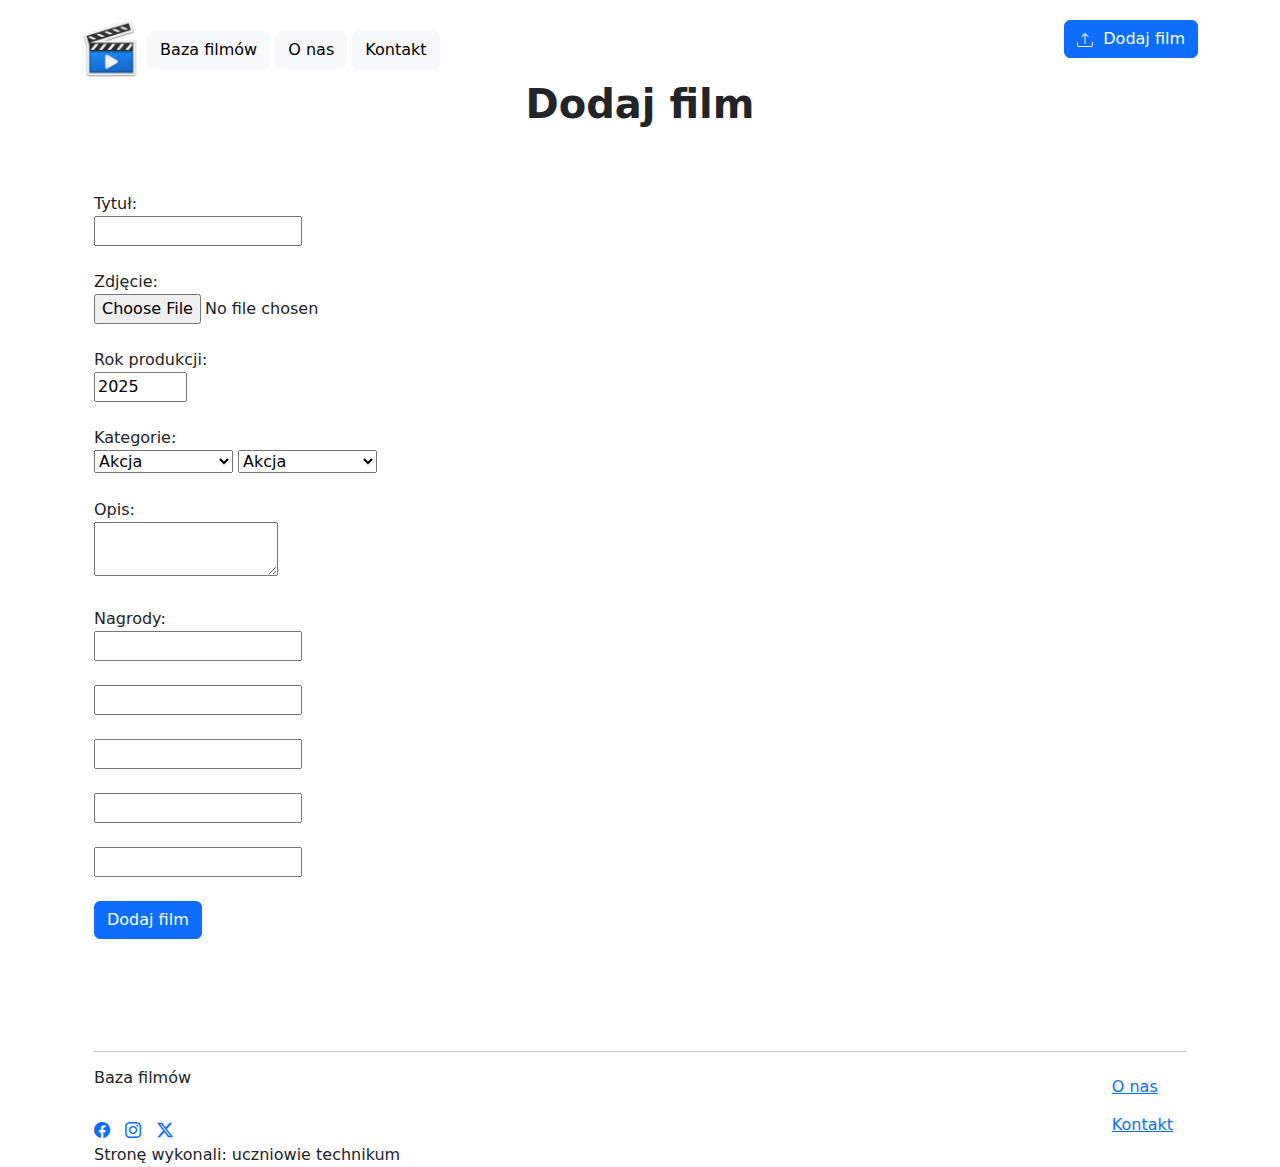
==== commit 93064c72: "Add files via upload" ====
--- a/dodawanieFilmu.html
+++ b/dodawanieFilmu.html
@@ -1,251 +1,124 @@
-<<<<<<< HEAD
-<!DOCTYPE html>
-<html lang="pl">
-<head>
-    <meta charset="UTF-8">
-    <meta name="viewport" content="width=device-width, initial-scale=1.0">
-    <title>Baza filmów</title>
-    <link rel="shortcut icon" href="movie.png" type="image/x-icon">
-    <link rel="stylesheet" href="style.css">
-    <link href="https://cdn.jsdelivr.net/npm/bootstrap@5.3.3/dist/css/bootstrap.min.css" rel="stylesheet" 
-    integrity="sha384-QWTKZyjpPEjISv5WaRU9OFeRpok6YctnYmDr5pNlyT2bRjXh0JMhjY6hW+ALEwIH" crossorigin="anonymous">
-    <link href="https://cdn.jsdelivr.net/npm/bootstrap-icons/font/bootstrap-icons.css" rel="stylesheet">
-
-</head>
-<body>
-    <div class="container">
-        <header>
-
-            <div id="TopLeft">
-                <a href="index.html"><img src="movie.png" alt="logo" width="60" height="60"></a>
-                <a href="index.html"><button type="button" class="btn btn-light">Baza filmów</button></a>
-                <a href="o-nas.html"><button type="button" class="btn btn-light">O nas</button></a>
-                <a href="kontakt.html"><button type="button" class="btn btn-light">Kontakt</button></a>
-            </div>
-
-            <div id="TopRight">
-                <a class="icon-link icon-link-hover" style="--bs-icon-link-transform: translate3d(0, -.125rem, 0);" href="dodawanieFilmu.html">
-                    <button type="button" class="btn btn-primary">
-                    <svg xmlns="http://www.w3.org/2000/svg" width="16" height="16" fill="currentColor" class="bi bi-upload" viewBox="0 0 16 16">
-                        <path d="M.5 9.9a.5.5 0 0 1 .5.5v2.5a1 1 0 0 0 1 1h12a1 1 0 0 0 1-1v-2.5a.5.5 0 0 1 1 0v2.5a2 2 0 0 1-2 2H2a2 2 0 0 1-2-2v-2.5a.5.5 0 0 1 .5-.5"/>
-                        <path d="M7.646 1.146a.5.5 0 0 1 .708 0l3 3a.5.5 0 0 1-.708.708L8.5 2.707V11.5a.5.5 0 0 1-1 0V2.707L5.354 4.854a.5.5 0 1 1-.708-.708z"/>
-                      </svg>
-                      &nbsp;Dodaj film
-                    </button>
-                  </a>
-            </div>
-
-        </header>
-
-        <div class="container mt-4 search-div">
-            <div class="d-flex justify-content-center mt-3">
-                <h1 class="fw-bold">Dodaj film</h1>
-            </div>
-        </div>
-
-        <main>
-            <div class="container">
-                <form action="">
-                    <label for="title">Tytuł: </label><br>
-                    <input type="text" name="nowy film" id="title" required><br><br>
-                    <label for="image">Zdjęcie: </label><br>
-                    <input type="file" name="image" id="image" placeholder="https://example/img/nazwa.jpg" pattern="https://.*" size="30" required><br><br>
-                    <label for="prodYear">Rok produkcji: </label><br>
-                    <input type="number" name="nowy film" id="prodYear" min="1900" max="2099" step="1" value="2025" required ><br><br>
-                    <label for="category1">Kategorie:</label><br>
-                    <select name="category1" id="category1">
-                        <option value="Akcja">Akcja</option> 
-                        <option value="Dramat">Dramat</option>
-                        <option value="Komedia">Komedia</option>
-                        <option value="Horror">Horror</option>
-                        <option value="Sci-Fi">Sci-Fi</option>
-                        <option value="Przygodowy">Przygodowy</option>
-                        <option value="Animacja">Animacja</option>
-                        <option value="Thriller">Thriller</option>
-                        <option value="Fantasy">Fantasy</option>
-                        <option value="Romans">Romans</option>
-                        <option value="Dokumentalny">Dokumentalny</option>
-                        <option value="Musical">Musical</option>
-                        <option value="Historyczny">Historyczny</option>
-                        <option value="Western">Western</option>
-                        <option value="Kryminał">Kryminał</option>
-                    </select>
-                    <select name="category2" id="category2">
-                        <option value="Akcja">Akcja</option> 
-                        <option value="Dramat">Dramat</option>
-                        <option value="Komedia">Komedia</option>
-                        <option value="Horror">Horror</option>
-                        <option value="Sci-Fi">Sci-Fi</option>
-                        <option value="Przygodowy">Przygodowy</option>
-                        <option value="Animacja">Animacja</option>
-                        <option value="Thriller">Thriller</option>
-                        <option value="Fantasy">Fantasy</option>
-                        <option value="Romans">Romans</option>
-                        <option value="Dokumentalny">Dokumentalny</option>
-                        <option value="Musical">Musical</option>
-                        <option value="Historyczny">Historyczny</option>
-                        <option value="Western">Western</option>
-                        <option value="Kryminał">Kryminał</option>
-                    </select><br><br>
-                    <label for="description">Opis:</label><br>
-                    <textarea name="description" id="description"></textarea><br><br>
-                    <label for="awards">Nagrody: </label><br>
-                    <input type="text" name="award1" id="award1"><br><br>
-                    <input type="text" name="award2" id="award2"><br><br>
-                    <input type="text" name="award3" id="award3"><br><br>
-                    <input type="text" name="award4" id="award4"><br><br>
-                    <input type="text" name="award5" id="award5"><br><br>
-                    <button type="submit" class="btn btn-primary">Dodaj film</button>
-                </form>
-            </div>
-        </main>
-
-        <footer class="container mt-4">
-            <br><br><br>
-            <hr>
-    
-            <div id="BottomLeft">
-                <a href="index.html" id="BazaFilmow"><h6>Baza filmów</h6></a><br>
-                <a href="https://www.facebook.com/" target="_blank"><i class="bi bi-facebook"></i></a> &nbsp;
-                <a href="https://www.instagram.com/" target="_blank"><i class="bi bi-instagram"></i></a> &nbsp;
-                <a href="https://x.com/" target="_blank"><i class="bi bi-twitter-x"></i></a><br>
-                Stronę wykonali: uczniowie technikum
-            </div>
-    
-            <div id="BottomRight">
-            <a href="o-nas.html"><button type="button" class="btn btn-link">O nas</button></a><br>
-            <a href="kontakt.html"><button type="button" class="btn btn-link">Kontakt</button></a><br>
-            </div>
-    
-        </footer>
-
-    </div>
-    
-</body>
-</html>
-=======
-<!DOCTYPE html>
-<html lang="pl">
-<head>
-    <meta charset="UTF-8">
-    <meta name="viewport" content="width=device-width, initial-scale=1.0">
-    <title>Baza filmów</title>
-    <link rel="shortcut icon" href="movie.png" type="image/x-icon">
-    <link rel="stylesheet" href="style.css">
-    <link href="https://cdn.jsdelivr.net/npm/bootstrap@5.3.3/dist/css/bootstrap.min.css" rel="stylesheet" 
-    integrity="sha384-QWTKZyjpPEjISv5WaRU9OFeRpok6YctnYmDr5pNlyT2bRjXh0JMhjY6hW+ALEwIH" crossorigin="anonymous">
-    <link href="https://cdn.jsdelivr.net/npm/bootstrap-icons/font/bootstrap-icons.css" rel="stylesheet">
-
-</head>
-<body>
-    <div class="container">
-        <header>
-
-            <div id="TopLeft">
-                <a href="index.html"><img src="movie.png" alt="logo" width="60" height="60"></a>
-                <a href="index.html"><button type="button" class="btn btn-light">Baza filmów</button></a>
-                <a href="o-nas.html"><button type="button" class="btn btn-light">O nas</button></a>
-                <a href="kontakt.html"><button type="button" class="btn btn-light">Kontakt</button></a>
-            </div>
-
-            <div id="TopRight">
-                <a class="icon-link icon-link-hover" style="--bs-icon-link-transform: translate3d(0, -.125rem, 0);" href="dodawanieFilmu.html">
-                    <button type="button" class="btn btn-primary">
-                    <svg xmlns="http://www.w3.org/2000/svg" width="16" height="16" fill="currentColor" class="bi bi-upload" viewBox="0 0 16 16">
-                        <path d="M.5 9.9a.5.5 0 0 1 .5.5v2.5a1 1 0 0 0 1 1h12a1 1 0 0 0 1-1v-2.5a.5.5 0 0 1 1 0v2.5a2 2 0 0 1-2 2H2a2 2 0 0 1-2-2v-2.5a.5.5 0 0 1 .5-.5"/>
-                        <path d="M7.646 1.146a.5.5 0 0 1 .708 0l3 3a.5.5 0 0 1-.708.708L8.5 2.707V11.5a.5.5 0 0 1-1 0V2.707L5.354 4.854a.5.5 0 1 1-.708-.708z"/>
-                      </svg>
-                      &nbsp;Dodaj film
-                    </button>
-                  </a>
-            </div>
-
-        </header>
-
-        <div class="container mt-4 search-div">
-            <div class="d-flex justify-content-center mt-3">
-                <h1 class="fw-bold">Dodaj film</h1>
-            </div>
-        </div>
-
-        <main>
-            <div class="container">
-                <form action="">
-                    <label for="title">Tytuł: </label><br>
-                    <input type="text" name="nowy film" id="title" required><br><br>
-                    <label for="image">Zdjęcie: </label><br>
-                    <input type="file" name="image" id="image" placeholder="https://example/img/nazwa.jpg" pattern="https://.*" size="30" required><br><br>
-                    <label for="prodYear">Rok produkcji: </label><br>
-                    <input type="number" name="nowy film" id="prodYear" min="1900" max="2099" step="1" value="2025" required ><br><br>
-                    <label for="category1">Kategorie:</label><br>
-                    <select name="category1" id="category1">
-                        <option value="Akcja">Akcja</option> 
-                        <option value="Dramat">Dramat</option>
-                        <option value="Komedia">Komedia</option>
-                        <option value="Horror">Horror</option>
-                        <option value="Sci-Fi">Sci-Fi</option>
-                        <option value="Przygodowy">Przygodowy</option>
-                        <option value="Animacja">Animacja</option>
-                        <option value="Thriller">Thriller</option>
-                        <option value="Fantasy">Fantasy</option>
-                        <option value="Romans">Romans</option>
-                        <option value="Dokumentalny">Dokumentalny</option>
-                        <option value="Musical">Musical</option>
-                        <option value="Historyczny">Historyczny</option>
-                        <option value="Western">Western</option>
-                        <option value="Kryminał">Kryminał</option>
-                    </select>
-                    <select name="category2" id="category2">
-                        <option value="Akcja">Akcja</option> 
-                        <option value="Dramat">Dramat</option>
-                        <option value="Komedia">Komedia</option>
-                        <option value="Horror">Horror</option>
-                        <option value="Sci-Fi">Sci-Fi</option>
-                        <option value="Przygodowy">Przygodowy</option>
-                        <option value="Animacja">Animacja</option>
-                        <option value="Thriller">Thriller</option>
-                        <option value="Fantasy">Fantasy</option>
-                        <option value="Romans">Romans</option>
-                        <option value="Dokumentalny">Dokumentalny</option>
-                        <option value="Musical">Musical</option>
-                        <option value="Historyczny">Historyczny</option>
-                        <option value="Western">Western</option>
-                        <option value="Kryminał">Kryminał</option>
-                    </select><br><br>
-                    <label for="description">Opis:</label><br>
-                    <textarea name="description" id="description"></textarea><br><br>
-                    <label for="awards">Nagrody: </label><br>
-                    <input type="text" name="award1" id="award1"><br><br>
-                    <input type="text" name="award2" id="award2"><br><br>
-                    <input type="text" name="award3" id="award3"><br><br>
-                    <input type="text" name="award4" id="award4"><br><br>
-                    <input type="text" name="award5" id="award5"><br><br>
-                    <button type="submit" class="btn btn-primary">Dodaj film</button>
-                </form>
-            </div>
-        </main>
-
-        <footer class="container mt-4">
-            <br><br><br>
-            <hr>
-    
-            <div id="BottomLeft">
-                <a href="index.html" id="BazaFilmow"><h6>Baza filmów</h6></a><br>
-                <a href="https://www.facebook.com/" target="_blank"><i class="bi bi-facebook"></i></a> &nbsp;
-                <a href="https://www.instagram.com/" target="_blank"><i class="bi bi-instagram"></i></a> &nbsp;
-                <a href="https://x.com/" target="_blank"><i class="bi bi-twitter-x"></i></a><br>
-                Stronę wykonali: uczniowie technikum
-            </div>
-    
-            <div id="BottomRight">
-            <a href="o-nas.html"><button type="button" class="btn btn-link">O nas</button></a><br>
-            <a href="kontakt.html"><button type="button" class="btn btn-link">Kontakt</button></a><br>
-            </div>
-    
-        </footer>
-
-    </div>
-    
-</body>
-</html>
->>>>>>> c71b981d95f45444743e93c42445d686be5a6096
+<!DOCTYPE html>
+<html lang="pl">
+<head>
+    <meta charset="UTF-8">
+    <meta name="viewport" content="width=device-width, initial-scale=1.0">
+    <title>Baza filmów</title>
+    <link rel="shortcut icon" href="movie.png" type="image/x-icon">
+    <link rel="stylesheet" href="style.css">
+    <link href="https://cdn.jsdelivr.net/npm/bootstrap@5.3.3/dist/css/bootstrap.min.css" rel="stylesheet" 
+    integrity="sha384-QWTKZyjpPEjISv5WaRU9OFeRpok6YctnYmDr5pNlyT2bRjXh0JMhjY6hW+ALEwIH" crossorigin="anonymous">
+    <link href="https://cdn.jsdelivr.net/npm/bootstrap-icons/font/bootstrap-icons.css" rel="stylesheet">
+
+</head>
+<body>
+    <div class="container">
+        <header>
+
+            <div id="TopLeft">
+                <a href="index.html"><img src="movie.png" alt="logo" width="60" height="60"></a>
+                <a href="index.html"><button type="button" class="btn btn-light">Baza filmów</button></a>
+                <a href="o-nas.html"><button type="button" class="btn btn-light">O nas</button></a>
+                <a href="kontakt.html"><button type="button" class="btn btn-light">Kontakt</button></a>
+            </div>
+
+            <div id="TopRight">
+                <a class="icon-link icon-link-hover" style="--bs-icon-link-transform: translate3d(0, -.125rem, 0);" href="dodawanieFilmu.html">
+                    <button type="button" class="btn btn-primary">
+                    <svg xmlns="http://www.w3.org/2000/svg" width="16" height="16" fill="currentColor" class="bi bi-upload" viewBox="0 0 16 16">
+                        <path d="M.5 9.9a.5.5 0 0 1 .5.5v2.5a1 1 0 0 0 1 1h12a1 1 0 0 0 1-1v-2.5a.5.5 0 0 1 1 0v2.5a2 2 0 0 1-2 2H2a2 2 0 0 1-2-2v-2.5a.5.5 0 0 1 .5-.5"/>
+                        <path d="M7.646 1.146a.5.5 0 0 1 .708 0l3 3a.5.5 0 0 1-.708.708L8.5 2.707V11.5a.5.5 0 0 1-1 0V2.707L5.354 4.854a.5.5 0 1 1-.708-.708z"/>
+                      </svg>
+                      &nbsp;Dodaj film
+                    </button>
+                  </a>
+            </div>
+
+        </header>
+
+        <div class="container mt-4 search-div">
+            <div class="d-flex justify-content-center mt-3">
+                <h1 class="fw-bold">Dodaj film</h1>
+            </div>
+        </div>
+
+        <main>
+            <div class="container">
+                <form action="">
+                    <label for="title">Tytuł: </label><br>
+                    <input type="text" name="nowy film" id="title" required><br><br>
+                    <label for="image">Zdjęcie: </label><br>
+                    <input type="file" name="image" id="image" placeholder="https://example/img/nazwa.jpg" pattern="https://.*" size="30" required><br><br>
+                    <label for="prodYear">Rok produkcji: </label><br>
+                    <input type="number" name="nowy film" id="prodYear" min="1900" max="2099" step="1" value="2025" required ><br><br>
+                    <label for="category1">Kategorie:</label><br>
+                    <select name="category1" id="category1">
+                        <option value="Akcja">Akcja</option> 
+                        <option value="Dramat">Dramat</option>
+                        <option value="Komedia">Komedia</option>
+                        <option value="Horror">Horror</option>
+                        <option value="Sci-Fi">Sci-Fi</option>
+                        <option value="Przygodowy">Przygodowy</option>
+                        <option value="Animacja">Animacja</option>
+                        <option value="Thriller">Thriller</option>
+                        <option value="Fantasy">Fantasy</option>
+                        <option value="Romans">Romans</option>
+                        <option value="Dokumentalny">Dokumentalny</option>
+                        <option value="Musical">Musical</option>
+                        <option value="Historyczny">Historyczny</option>
+                        <option value="Western">Western</option>
+                        <option value="Kryminał">Kryminał</option>
+                    </select>
+                    <select name="category2" id="category2">
+                        <option value="Akcja">Akcja</option> 
+                        <option value="Dramat">Dramat</option>
+                        <option value="Komedia">Komedia</option>
+                        <option value="Horror">Horror</option>
+                        <option value="Sci-Fi">Sci-Fi</option>
+                        <option value="Przygodowy">Przygodowy</option>
+                        <option value="Animacja">Animacja</option>
+                        <option value="Thriller">Thriller</option>
+                        <option value="Fantasy">Fantasy</option>
+                        <option value="Romans">Romans</option>
+                        <option value="Dokumentalny">Dokumentalny</option>
+                        <option value="Musical">Musical</option>
+                        <option value="Historyczny">Historyczny</option>
+                        <option value="Western">Western</option>
+                        <option value="Kryminał">Kryminał</option>
+                    </select><br><br>
+                    <label for="description">Opis:</label><br>
+                    <textarea name="description" id="description"></textarea><br><br>
+                    <label for="awards">Nagrody: </label><br>
+                    <input type="text" name="award1" id="award1"><br><br>
+                    <input type="text" name="award2" id="award2"><br><br>
+                    <input type="text" name="award3" id="award3"><br><br>
+                    <input type="text" name="award4" id="award4"><br><br>
+                    <input type="text" name="award5" id="award5"><br><br>
+                    <button type="submit" class="btn btn-primary">Dodaj film</button>
+                </form>
+            </div>
+        </main>
+
+        <footer class="container mt-4">
+            <br><br><br>
+            <hr>
+    
+            <div id="BottomLeft">
+                <a href="index.html" id="BazaFilmow"><h6>Baza filmów</h6></a><br>
+                <a href="https://www.facebook.com/" target="_blank"><i class="bi bi-facebook"></i></a> &nbsp;
+                <a href="https://www.instagram.com/" target="_blank"><i class="bi bi-instagram"></i></a> &nbsp;
+                <a href="https://x.com/" target="_blank"><i class="bi bi-twitter-x"></i></a><br>
+                Stronę wykonali: uczniowie technikum
+            </div>
+    
+            <div id="BottomRight">
+            <a href="o-nas.html"><button type="button" class="btn btn-link">O nas</button></a><br>
+            <a href="kontakt.html"><button type="button" class="btn btn-link">Kontakt</button></a><br>
+            </div>
+    
+        </footer>
+
+    </div>
+    
+</body>
+</html>
--- a/style.css
+++ b/style.css
@@ -1,382 +1,188 @@
-<<<<<<< HEAD
-body{
-    overflow-y: scroll;
-}
-
-header{
-    margin-top: 20px;
-}
-
-#TopLeft{
-    float: left;
-}
-#TopRight{
-    float: right;
-}
-.search-div{
-    clear: both;
-}
-.search-bar {
-    background-color: #f8f9fa !important; 
-    border-radius: 20px;
-    max-width: 400px;
-    position: relative;
-}
-
-.search-bar input {
-    border-radius: 20px !important;
-    background-color: #f8f9fa !important; 
-    border: none; 
-}
-
-.search-bar input:focus {
-    border-radius: 20px !important;
-    background-color: #f8f9fa !important; 
-    box-shadow: none !important; 
-    outline: none !important; 
-}
-
-.search-bar .input-group-text {
-    border-radius: 20px !important;
-    background-color: #f8f9fa !important; 
-    border: none;
-}
-.dropdown {
-    position: relative; 
-}
-
-#categoryList {
-    clear: both;
-    position: absolute;
-    top: 100%;
-    left: 0;
-    background-color: white;
-    border-radius: 5px;
-    box-shadow: 0px 4px 6px rgba(0, 0, 0, 0.1);
-    padding: 10px;
-    min-width: 150px;
-    z-index: 9999; 
-    display: none;
-    border: 2px solid black;
-}
-
-
-#categoryList a {
-    display: block;
-    padding: 8px 12px;
-    text-decoration: none;
-    color: black;
-}
-
-#categoryList a:hover {
-    background-color: #f0f0f0;
-}
-
-
-#lens{
-    border: none;
-    background-color: #f8f9fa;
-}
-
-
-
-main{
-    margin-top: 5%;
-}
-
-
-.OddMovies{
-    float: left;
-    margin-right: 30px;
-}
-.MovieH5{
-    float: left;
-}
-.MovieControls{
-    float: right;
-    border: none;
-    background-color: white;
-    margin: 1%;
-}
-
-.OddMovieDesc{
-    float: right ;
-}
-
-.EvenMovies{
-    clear: both;
-    float: right;
-}
-.EvenMoviesDesc{
-    float: left;
-}
-
-.Movies {
-    text-decoration: none;
-    color: inherit;
-}
-.UserRatings{
-    color: gold;
-}
-
-.rating {
-    direction:ltr;
-    display: flex;
-    flex-direction: row-reverse;
-    justify-content: center;
-}
-
-.rating input {
-    display: none;
-}
-
-.rating label {
-    font-size: 2rem;
-    color: gray;
-    cursor: pointer;
-}
-
-.rating input:checked ~ label,
-.rating input:checked + label {
-    color: gold;
-}
-
-.rating label:hover,
-.rating label:hover ~ label {
-    color: gold;
-}
-.oceny{
-    clear: both;
-    text-align: center;
-}
-footer{
-    clear: both;
-    
-}
-
-#BottomLeft{
-    clear: both;
-    float: left;
-}
-#BazaFilmow{
-    text-decoration: none;
-    color: inherit;
-}
-
-#BottomRight{
-    float: right;
-}
-.MoviePhotos {
-    width:200px;
-    height: 290px;
-}
-.prodYear {
-    text-align: center;
-}
-
-.film-title {
-    text-align: center;
-    
-}
-.film-desc {
-    float: right;
-}
-.categories {
-    text-align: center;
-}
-.film-desc {
-    font-weight: 600;
-}
-=======
-body{
-    overflow-y: scroll;
-}
-
-header{
-    margin-top: 20px;
-}
-
-#TopLeft{
-    float: left;
-}
-#TopRight{
-    float: right;
-}
-.search-div{
-    clear: both;
-}
-.search-bar {
-    background-color: #f8f9fa !important; 
-    border-radius: 20px;
-    max-width: 400px;
-    position: relative;
-}
-
-.search-bar input {
-    border-radius: 20px !important;
-    background-color: #f8f9fa !important; 
-    border: none; 
-}
-
-.search-bar input:focus {
-    border-radius: 20px !important;
-    background-color: #f8f9fa !important; 
-    box-shadow: none !important; 
-    outline: none !important; 
-}
-
-.search-bar .input-group-text {
-    border-radius: 20px !important;
-    background-color: #f8f9fa !important; 
-    border: none;
-}
-.dropdown {
-    position: relative; 
-}
-
-#categoryList {
-    clear: both;
-    position: absolute;
-    top: 100%;
-    left: 0;
-    background-color: white;
-    border-radius: 5px;
-    box-shadow: 0px 4px 6px rgba(0, 0, 0, 0.1);
-    padding: 10px;
-    min-width: 150px;
-    z-index: 9999; 
-    display: none;
-    border: 2px solid black;
-}
-
-
-#categoryList a {
-    display: block;
-    padding: 8px 12px;
-    text-decoration: none;
-    color: black;
-}
-
-#categoryList a:hover {
-    background-color: #f0f0f0;
-}
-
-
-#lens{
-    border: none;
-    background-color: #f8f9fa;
-}
-
-
-
-main{
-    margin-top: 5%;
-}
-
-
-.OddMovies{
-    float: left;
-}
-.MovieH5{
-    float: left;
-}
-.MovieControls{
-    float: right;
-    border: none;
-    background-color: white;
-    margin: 1%;
-}
-
-.OddMovieDesc{
-    float: right ;
-}
-
-.EvenMovies{
-    clear: both;
-    float: right;
-}
-.EvenMoviesDesc{
-    float: left;
-}
-
-.Movies {
-    text-decoration: none;
-    color: inherit;
-}
-.UserRatings{
-    color: gold;
-}
-
-.rating input {
-    display: none;
-}
-.rating label {
-    font-size: 30px;
-    color: gray;
-    cursor: pointer;
-}
-.rating input:checked ~ label {
-    color: gold;
-}
-.oceny{
-    clear: both;
-    text-align: center;
-}
-footer{
-    clear: both;
-    
-}
-
-#BottomLeft{
-    clear: both;
-    float: left;
-}
-#BazaFilmow{
-    text-decoration: none;
-    color: inherit;
-}
-
-#BottomRight{
-    float: right;
-}
-
-.MoviePhotos{
-    width: 100%;
-    height: 50%;
-}
-#description{
-    width: 30%;
-
-}
-#movPhoto {
-    width:200px;
-    height: 290px;
-}
-#yearSearch {
-    text-align: center;
-}
-.OddMoviesSearch {
-    float: left;
-    margin-right: 30px;
-}
-.OddMoviesDescSearch {
-    float: right;
-}
-#descPara {
-    font-weight:600;
-}
-#cat1, #cat2 {
-    font-weight: normal;
-    text-align: center;
-    font-size: 15px;
-}
-#filmTitle {
-    text-align: center;
-}
-.container.OddMoviesSearch {
-    float: left;
-}
-.container.OddMoviesDescSearch {
-    float: right;
-}
->>>>>>> c71b981d95f45444743e93c42445d686be5a6096
+body{
+    overflow-y: scroll;
+}
+
+header{
+    margin-top: 20px;
+}
+
+#TopLeft{
+    float: left;
+}
+#TopRight{
+    float: right;
+}
+.search-div{
+    clear: both;
+}
+.search-bar {
+    background-color: #f8f9fa !important; 
+    border-radius: 20px;
+    max-width: 400px;
+    position: relative;
+}
+
+.search-bar input {
+    border-radius: 20px !important;
+    background-color: #f8f9fa !important; 
+    border: none; 
+}
+
+.search-bar input:focus {
+    border-radius: 20px !important;
+    background-color: #f8f9fa !important; 
+    box-shadow: none !important; 
+    outline: none !important; 
+}
+
+.search-bar .input-group-text {
+    border-radius: 20px !important;
+    background-color: #f8f9fa !important; 
+    border: none;
+}
+.dropdown {
+    position: relative; 
+}
+
+#categoryList {
+    clear: both;
+    position: absolute;
+    top: 100%;
+    left: 0;
+    background-color: white;
+    border-radius: 5px;
+    box-shadow: 0px 4px 6px rgba(0, 0, 0, 0.1);
+    padding: 10px;
+    min-width: 150px;
+    z-index: 9999; 
+    display: none;
+    border: 2px solid black;
+}
+
+
+#categoryList a {
+    display: block;
+    padding: 8px 12px;
+    text-decoration: none;
+    color: black;
+}
+
+#categoryList a:hover {
+    background-color: #f0f0f0;
+}
+
+
+#lens{
+    border: none;
+    background-color: #f8f9fa;
+}
+
+
+
+main{
+    margin-top: 5%;
+}
+
+
+.OddMovies{
+    float: left;
+    margin-right: 30px;
+}
+.MovieH5{
+    float: left;
+}
+.MovieControls{
+    float: right;
+    border: none;
+    background-color: white;
+    margin: 1%;
+}
+
+.OddMovieDesc{
+    float: right ;
+}
+
+.EvenMovies{
+    clear: both;
+    float: right;
+}
+.EvenMoviesDesc{
+    float: left;
+}
+
+.Movies {
+    text-decoration: none;
+    color: inherit;
+}
+.UserRatings{
+    color: gold;
+}
+
+.rating {
+    direction:ltr;
+    display: flex;
+    flex-direction: row-reverse;
+    justify-content: center;
+}
+
+.rating input {
+    display: none;
+}
+
+.rating label {
+    font-size: 2rem;
+    color: gray;
+    cursor: pointer;
+}
+
+.rating input:checked ~ label,
+.rating input:checked + label {
+    color: gold;
+}
+
+.rating label:hover,
+.rating label:hover ~ label {
+    color: gold;
+}
+.oceny{
+    clear: both;
+    text-align: center;
+}
+footer{
+    clear: both;
+    
+}
+
+#BottomLeft{
+    clear: both;
+    float: left;
+}
+#BazaFilmow{
+    text-decoration: none;
+    color: inherit;
+}
+
+#BottomRight{
+    float: right;
+}
+.MoviePhotos {
+    width:200px;
+    height: 290px;
+}
+.prodYear {
+    text-align: center;
+}
+
+.film-title {
+    text-align: center;
+    
+}
+.film-desc {
+    float: right;
+}
+.categories {
+    text-align: center;
+}
+.film-desc {
+    font-weight: 600;
+}
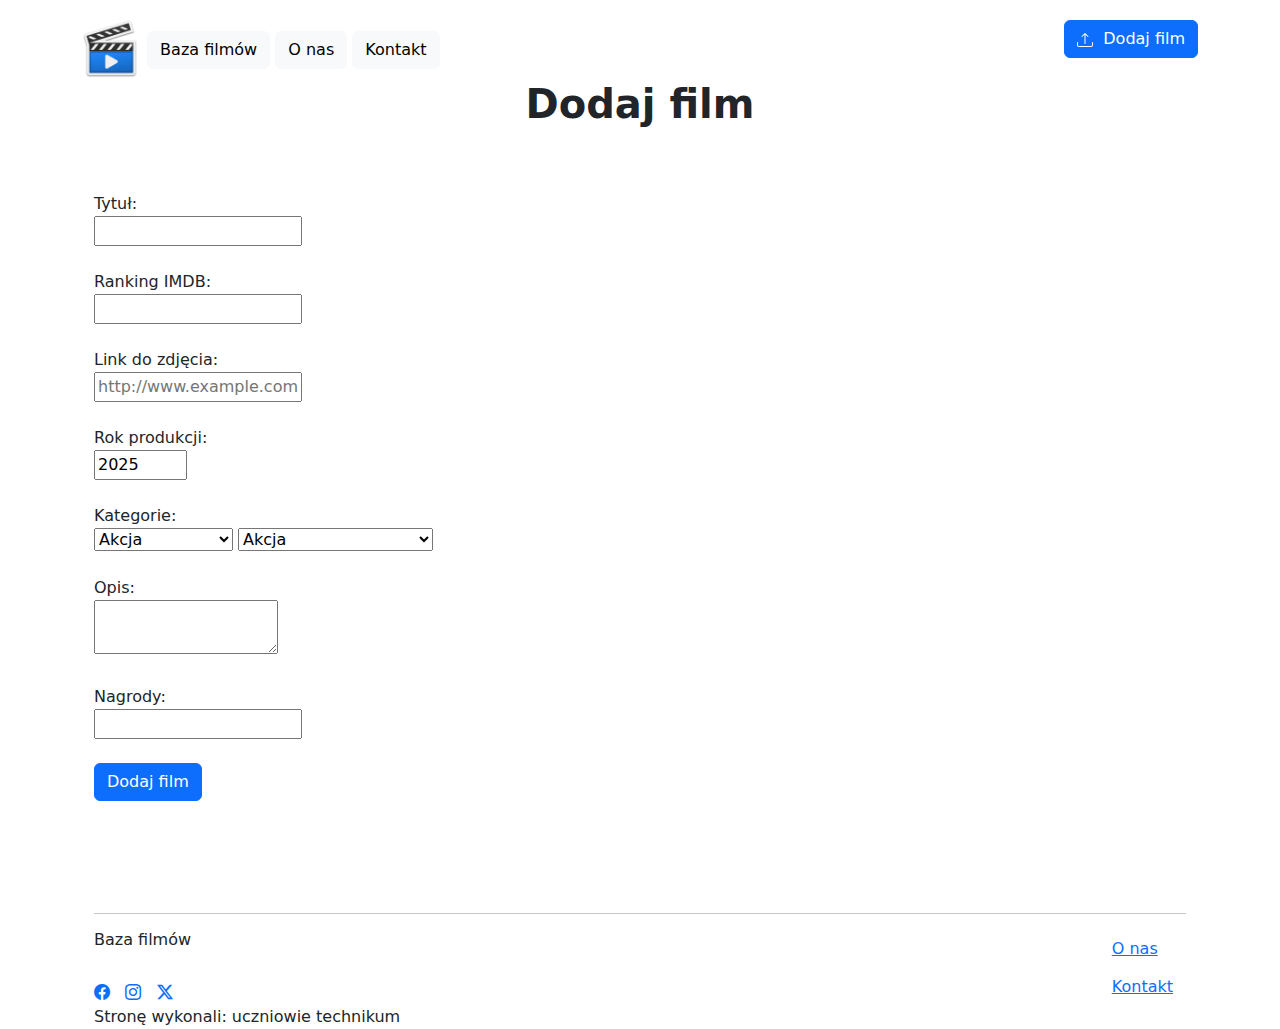
==== commit d6e3afbd: "v1.3" ====
--- a/dodawanieFilmu.html
+++ b/dodawanieFilmu.html
@@ -9,7 +9,7 @@
     <link href="https://cdn.jsdelivr.net/npm/bootstrap@5.3.3/dist/css/bootstrap.min.css" rel="stylesheet" 
     integrity="sha384-QWTKZyjpPEjISv5WaRU9OFeRpok6YctnYmDr5pNlyT2bRjXh0JMhjY6hW+ALEwIH" crossorigin="anonymous">
     <link href="https://cdn.jsdelivr.net/npm/bootstrap-icons/font/bootstrap-icons.css" rel="stylesheet">
-
+    <script src="config.js"></script>
 </head>
 <body>
     <div class="container">
@@ -44,15 +44,17 @@
 
         <main>
             <div class="container">
-                <form action="">
+                <form id="addFilmForm">
                     <label for="title">Tytuł: </label><br>
-                    <input type="text" name="nowy film" id="title" required><br><br>
-                    <label for="image">Zdjęcie: </label><br>
-                    <input type="file" name="image" id="image" placeholder="https://example/img/nazwa.jpg" pattern="https://.*" size="30" required><br><br>
+                    <input type="text" name="title" id="title" required><br><br>
+                    <label for="imdbrating">Ranking IMDB: </label><br>
+                    <input type="text" name="imdbrating" id="imdbrating"><br><br>
+                    <label for="imageURL">Link do zdjęcia: </label><br>
+                    <input type="url" name="imageURL" id="imageURL" placeholder="http://www.example.com" required><br><br>
                     <label for="prodYear">Rok produkcji: </label><br>
-                    <input type="number" name="nowy film" id="prodYear" min="1900" max="2099" step="1" value="2025" required ><br><br>
+                    <input type="number" name="prodYear" id="prodYear" min="1900" max="2099" step="1" value="2025" required ><br><br>
                     <label for="category1">Kategorie:</label><br>
-                    <select name="category1" id="category1">
+                    <select name="category1" id="category1" required>
                         <option value="Akcja">Akcja</option> 
                         <option value="Dramat">Dramat</option>
                         <option value="Komedia">Komedia</option>
@@ -69,7 +71,7 @@
                         <option value="Western">Western</option>
                         <option value="Kryminał">Kryminał</option>
                     </select>
-                    <select name="category2" id="category2">
+                    <select name="category2" id="category2" required>
                         <option value="Akcja">Akcja</option> 
                         <option value="Dramat">Dramat</option>
                         <option value="Komedia">Komedia</option>
@@ -85,15 +87,12 @@
                         <option value="Historyczny">Historyczny</option>
                         <option value="Western">Western</option>
                         <option value="Kryminał">Kryminał</option>
+                        <option value="Brak">Brak drugiej kategorii</option>
                     </select><br><br>
                     <label for="description">Opis:</label><br>
                     <textarea name="description" id="description"></textarea><br><br>
                     <label for="awards">Nagrody: </label><br>
-                    <input type="text" name="award1" id="award1"><br><br>
-                    <input type="text" name="award2" id="award2"><br><br>
-                    <input type="text" name="award3" id="award3"><br><br>
-                    <input type="text" name="award4" id="award4"><br><br>
-                    <input type="text" name="award5" id="award5"><br><br>
+                    <input type="text" name="awards" id="awards"><br><br>
                     <button type="submit" class="btn btn-primary">Dodaj film</button>
                 </form>
             </div>
@@ -119,6 +118,33 @@
         </footer>
 
     </div>
-    
+    <script>
+        document.getElementById("addFilmForm").addEventListener("submit", async function(event){
+            event.preventDefault();
+            let formData = new FormData(this);
+            const apiurl = window.API_URL + 'add';
+            const request = {
+                method: 'POST',
+                headers: {
+                'Content-Type': 'application/json',
+                },
+                body: JSON.stringify(Object.fromEntries(formData))
+            };
+            let response = await fetch(apiurl, request);
+
+            let result = await response.json();
+            
+            let cat1 = document.getElementById("category1");
+            let cat2 = document.getElementById("category2");
+
+            if (cat1.value == cat2.value) {
+                alert("Nie możesz ustawić dwóch tych samych kategori!!");
+            } else {
+                alert("Pomyślnie dodano film!");
+            }
+        
+        });
+
+    </script>
 </body>
 </html>
--- a/style.css
+++ b/style.css
@@ -186,3 +186,10 @@
 .film-desc {
     font-weight: 600;
 }
+
+.film-left {
+    float: left;
+}
+.film-right {
+    float: right;
+}